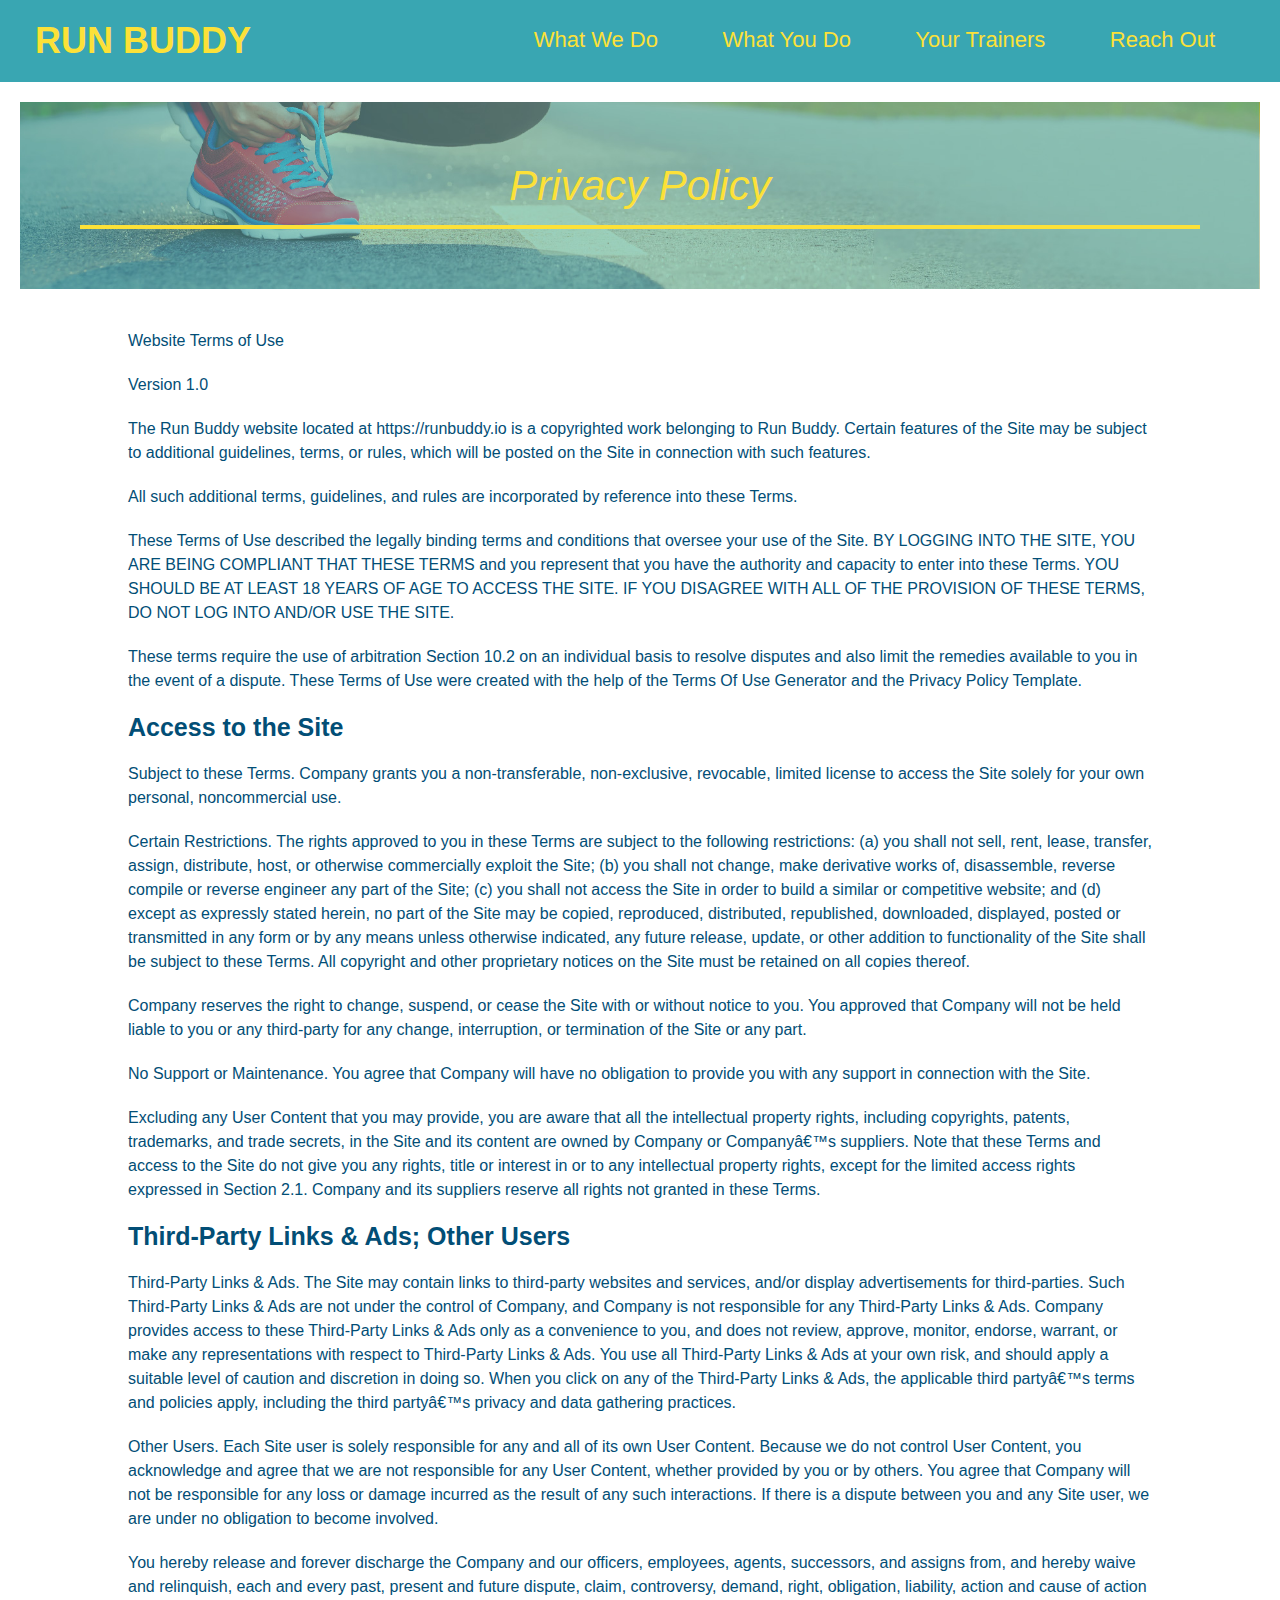
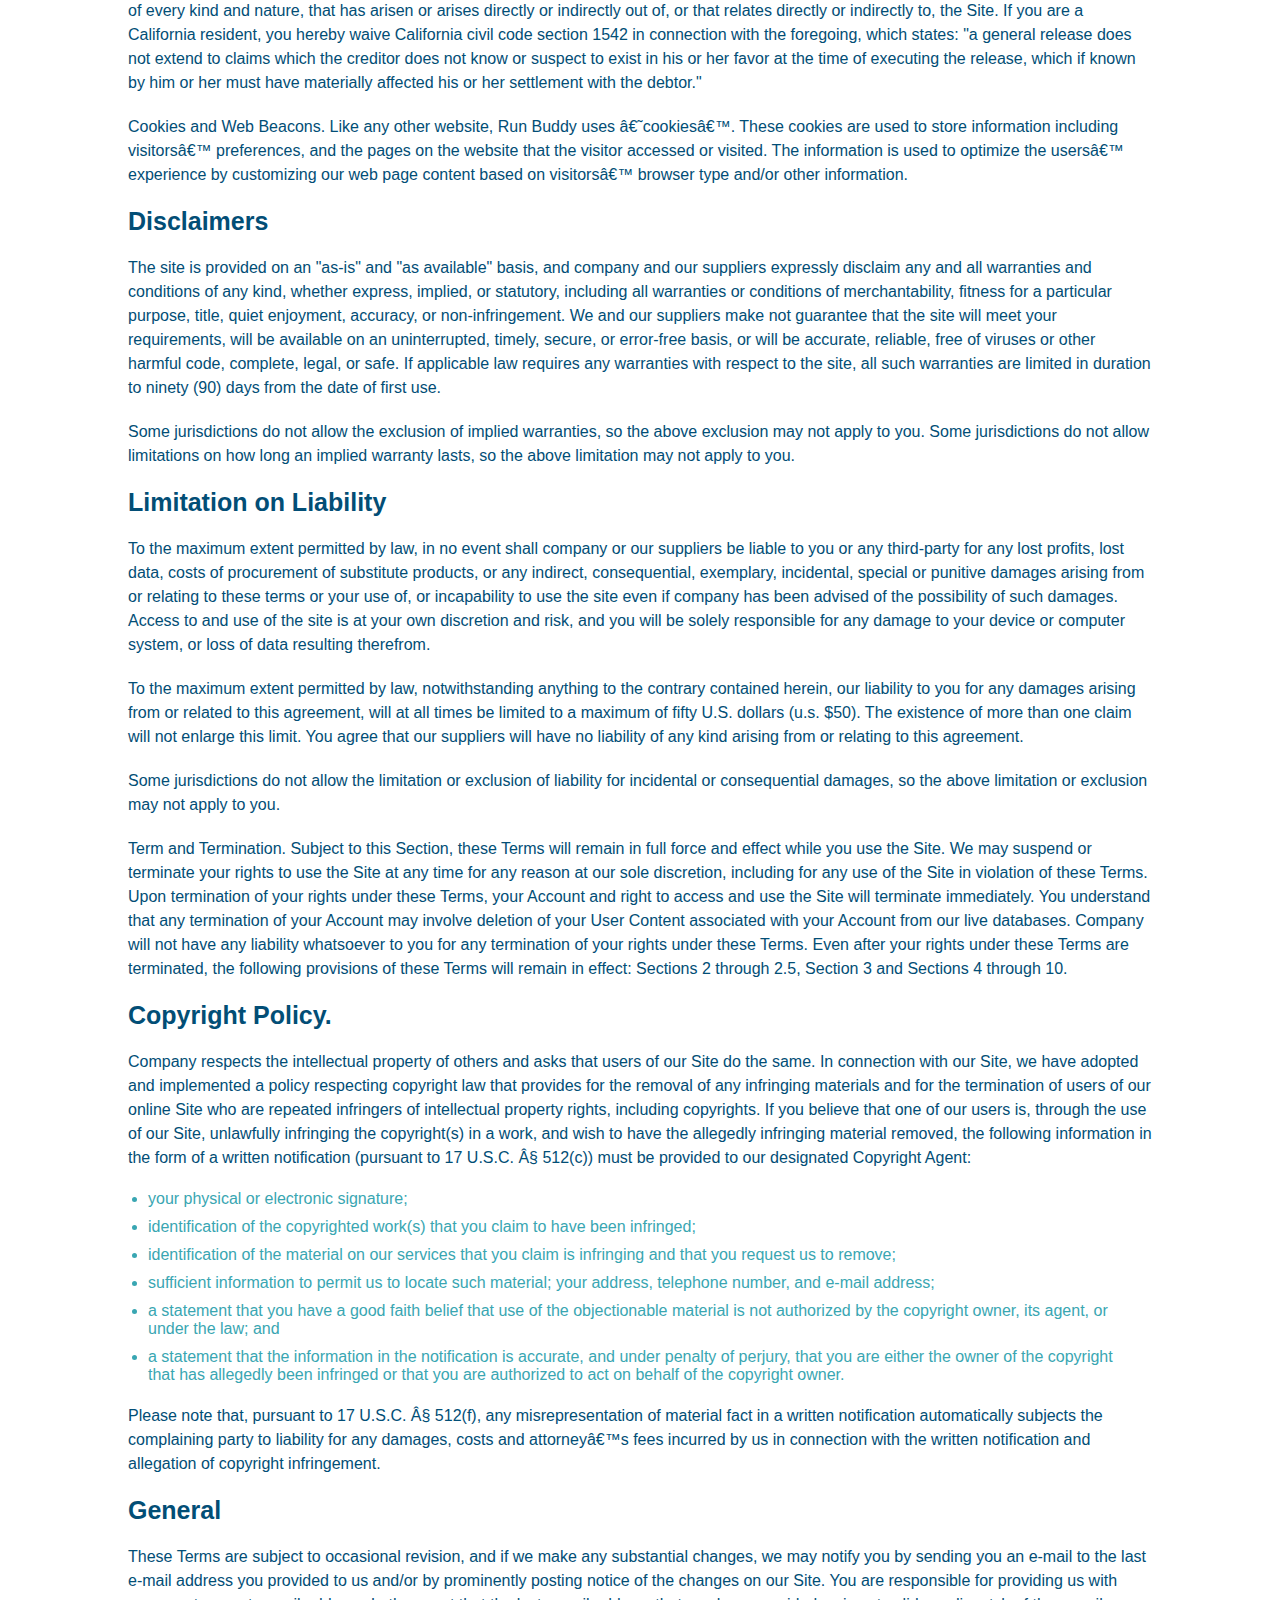
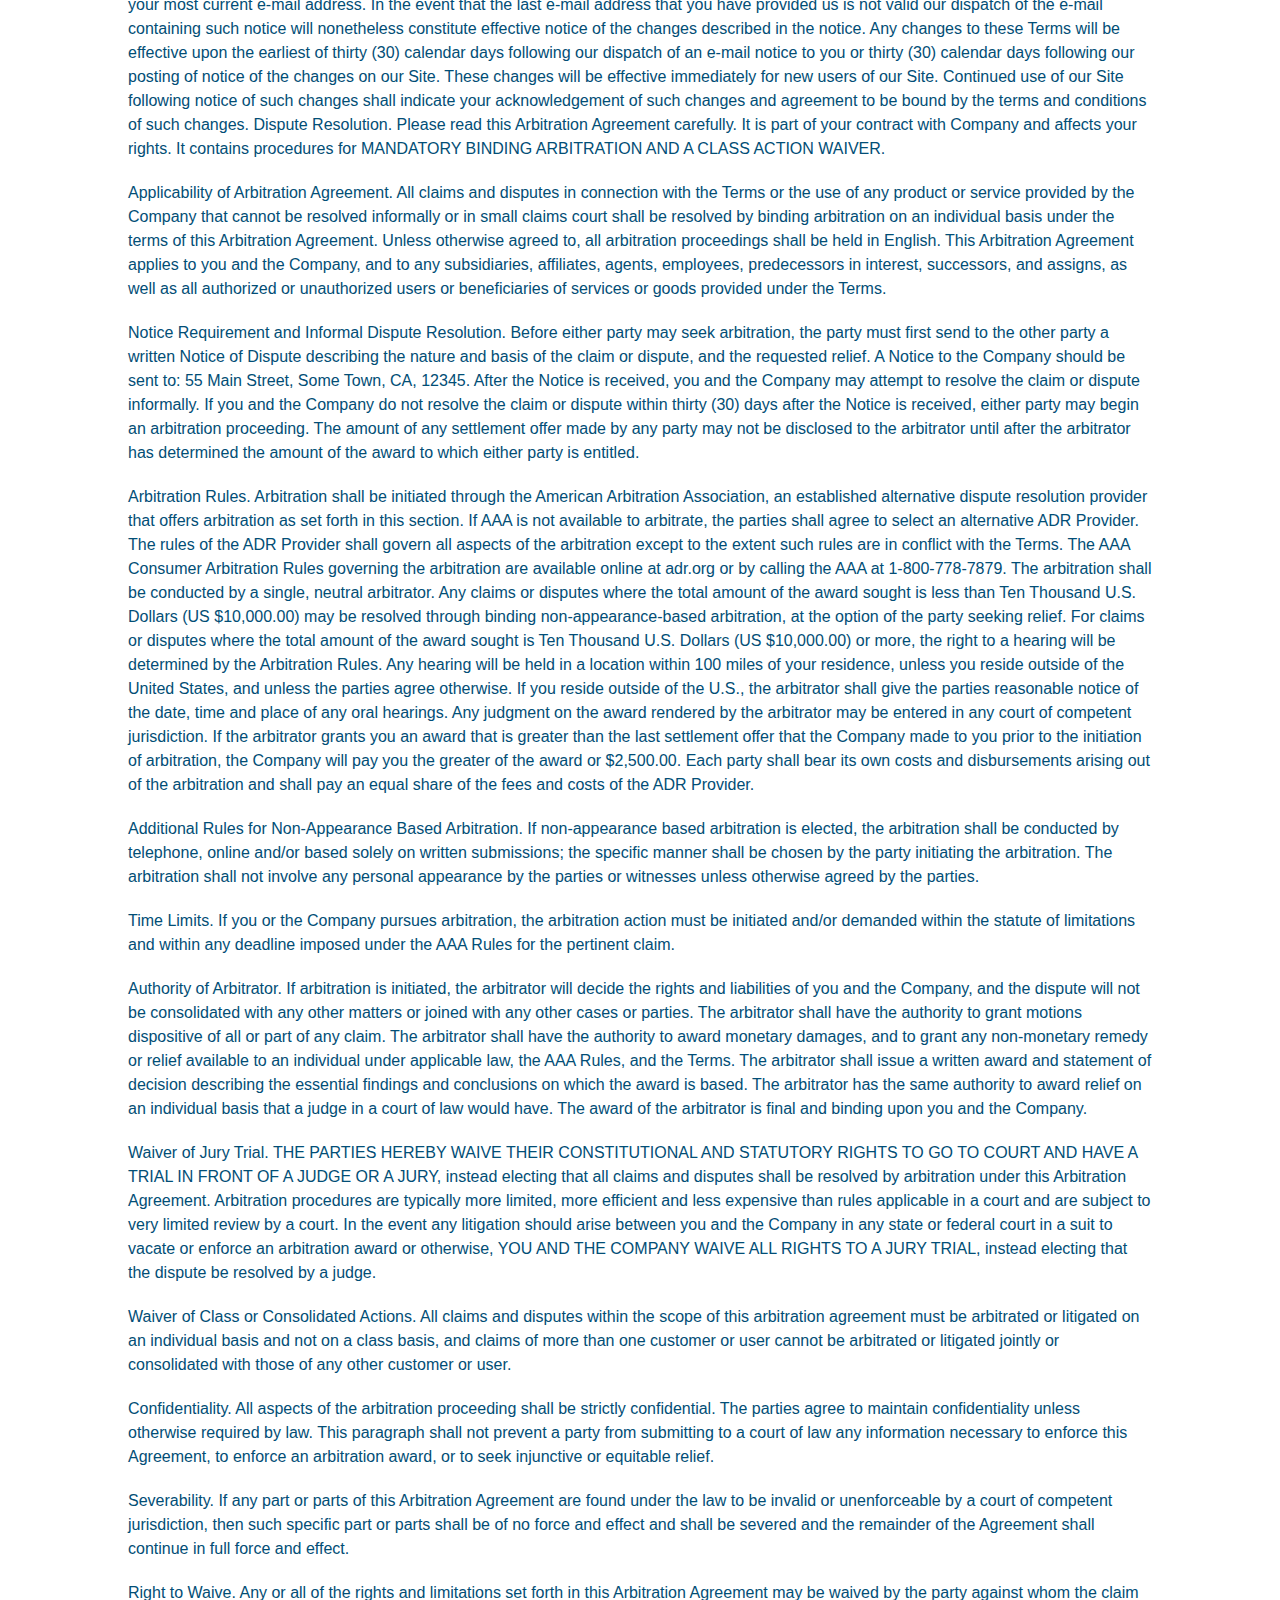
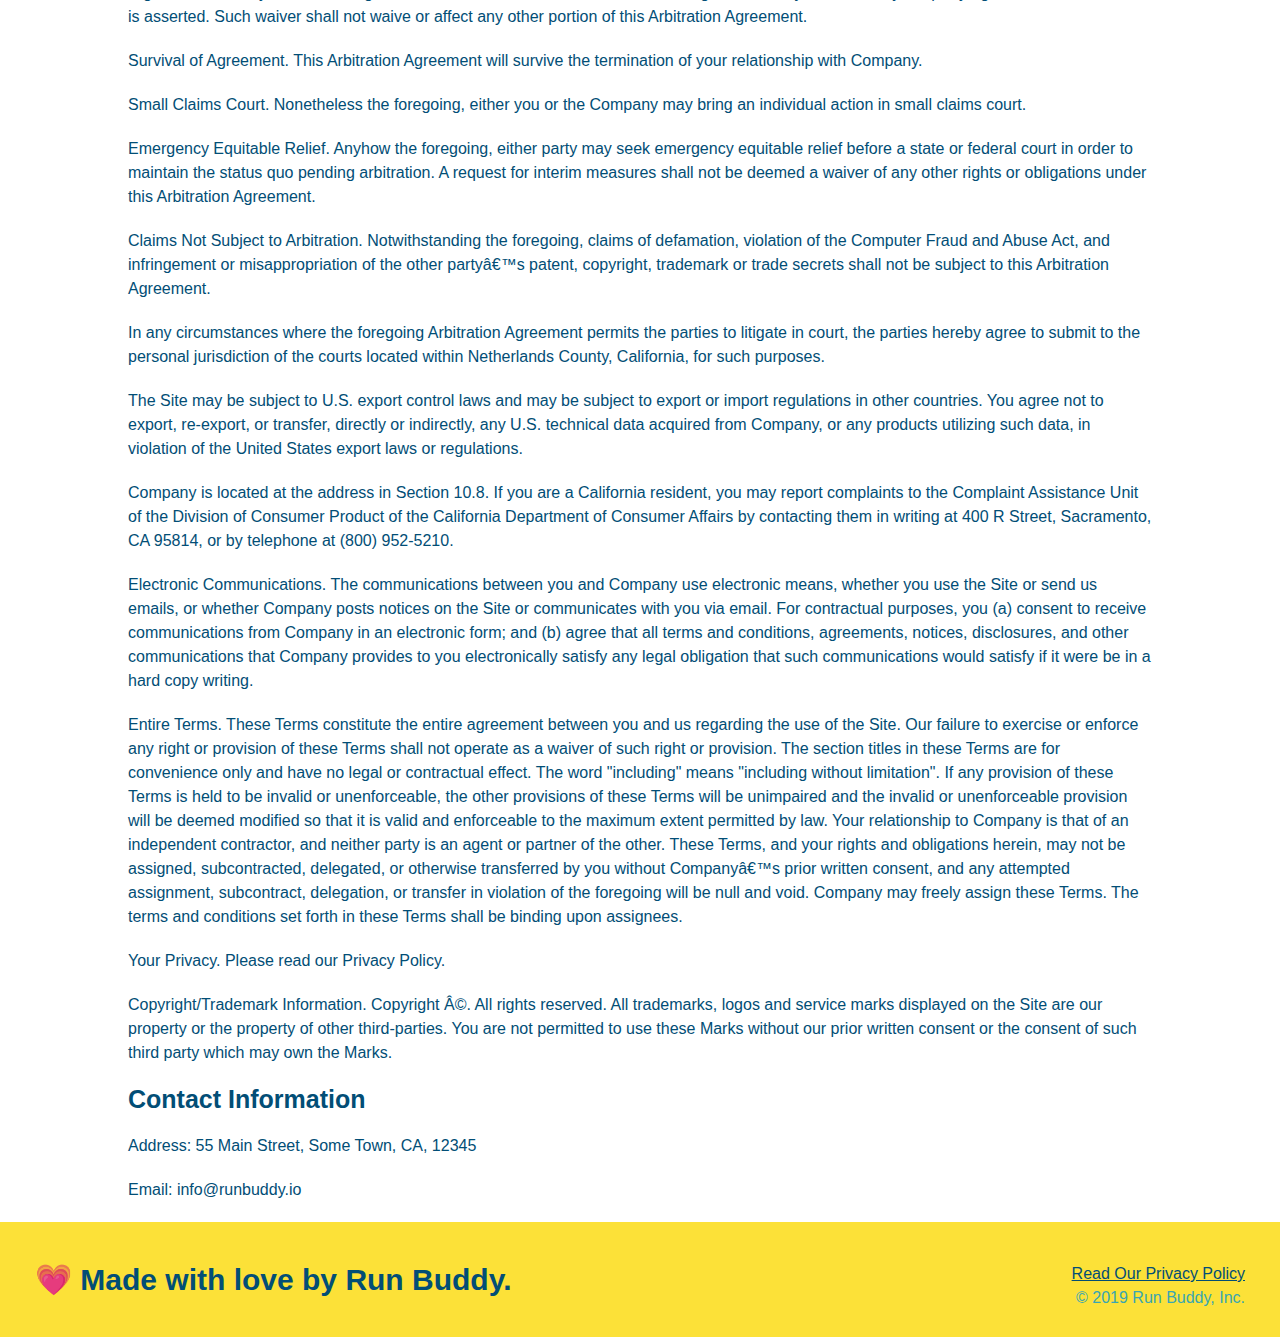
==== privacy-policy.html @ 0be73828 "Update README file" ====
<!DOCTYPE html>
<html lang="en">
  <head> 
    <link rel="stylesheet" href="./assets/css/style.css"/>
    <link rel="stylesheet" href="./assets/css/secondary-styles.css" />
    <meta charset="UTF-8" />
    <title>Privacy Policy - Run Buddy</title>
  </head>
    
<body>
   <!-- navigation -->
    <header>
     <h1> 
      <a href="/">RUN BUDDY</a>
      </h1>
     <nav>
      <!-- Unordered list element -->
      <ul>
        <!-- List item element -->
        <li>
          <!-- Anchor element -->
          <a href="./index.html#what-we-do">What We Do</a>
        </li>
        <li>
          <a href="./index.html#what-you-do">What You Do</a>
        </li>
        <li>
          <a href="./index.html#your-trainers">Your Trainers</a>
        </li>
        <li>
          <a href="./index.html#reach-out">Reach Out</a>
        </li>
      </ul>
     </nav>
   </header>
   <section class="hero">
     <h2 class="page-title">
       Privacy Policy
     </h2>
   </section>
   
   <article class="secondary-content">
    
    <p>
        Website Terms of Use
      </p>

      <p>
        Version 1.0
      </p>

      <p>
        The Run Buddy website located at https://runbuddy.io is a copyrighted work belonging to Run Buddy. Certain
        features of the Site may be subject to additional guidelines, terms, or rules, which will be posted on the Site
        in connection with such features.
      </p>

      <p>
        All such additional terms, guidelines, and rules are incorporated by reference into these Terms.
      </p>

      <p>
        These Terms of Use described the legally binding terms and conditions that oversee your use of the Site. BY
        LOGGING INTO THE SITE, YOU ARE BEING COMPLIANT THAT THESE TERMS and you represent that you have the authority
        and capacity to enter into these Terms. YOU SHOULD BE AT LEAST 18 YEARS OF AGE TO ACCESS THE SITE. IF YOU
        DISAGREE WITH ALL OF THE PROVISION OF THESE TERMS, DO NOT LOG INTO AND/OR USE THE SITE.
      </p>

      <p>
        These terms require the use of arbitration Section 10.2 on an individual basis to resolve disputes and also
        limit the remedies available to you in the event of a dispute. These Terms of Use were created with the help of
        the Terms Of Use Generator and the Privacy Policy Template.
      </p>

      <h3>
        Access to the Site
      </h3>

      <p>
        Subject to these Terms. Company grants you a non-transferable, non-exclusive, revocable, limited license to
        access the Site solely for your own personal, noncommercial use.
      </p>

      <p>
        Certain Restrictions. The rights approved to you in these Terms are subject to the following restrictions: (a)
        you shall not sell, rent, lease, transfer, assign, distribute, host, or otherwise commercially exploit the Site;
        (b) you shall not change, make derivative works of, disassemble, reverse compile or reverse engineer any part of
        the Site; (c) you shall not access the Site in order to build a similar or competitive website; and (d) except
        as expressly stated herein, no part of the Site may be copied, reproduced, distributed, republished, downloaded,
        displayed, posted or transmitted in any form or by any means unless otherwise indicated, any future release,
        update, or other addition to functionality of the Site shall be subject to these Terms. All copyright and other
        proprietary notices on the Site must be retained on all copies thereof.
      </p>

      <p>
        Company reserves the right to change, suspend, or cease the Site with or without notice to you. You approved
        that Company will not be held liable to you or any third-party for any change, interruption, or termination of
        the Site or any part.
      </p>

      <p>
        No Support or Maintenance. You agree that Company will have no obligation to provide you with any support in
        connection with the Site.
      </p>

      <p>
        Excluding any User Content that you may provide, you are aware that all the intellectual property rights,
        including copyrights, patents, trademarks, and trade secrets, in the Site and its content are owned by Company
        or Companyâ€™s suppliers. Note that these Terms and access to the Site do not give you any rights, title or
        interest in or to any intellectual property rights, except for the limited access rights expressed in Section
        2.1. Company and its suppliers reserve all rights not granted in these Terms.
      </p>

      <h3>
        Third-Party Links & Ads; Other Users
      </h3>

      <p>
        Third-Party Links & Ads. The Site may contain links to third-party websites and services, and/or display
        advertisements for third-parties. Such Third-Party Links & Ads are not under the control of Company, and Company
        is not responsible for any Third-Party Links & Ads. Company provides access to these Third-Party Links & Ads
        only as a convenience to you, and does not review, approve, monitor, endorse, warrant, or make any
        representations with respect to Third-Party Links & Ads. You use all Third-Party Links & Ads at your own risk,
        and should apply a suitable level of caution and discretion in doing so. When you click on any of the
        Third-Party Links & Ads, the applicable third partyâ€™s terms and policies apply, including the third partyâ€™s
        privacy and data gathering practices.
      </p>

      <p>
        Other Users. Each Site user is solely responsible for any and all of its own User Content. Because we do not
        control User Content, you acknowledge and agree that we are not responsible for any User Content, whether
        provided by you or by others. You agree that Company will not be responsible for any loss or damage incurred as
        the result of any such interactions. If there is a dispute between you and any Site user, we are under no
        obligation to become involved.
      </p>

      <p>
        You hereby release and forever discharge the Company and our officers, employees, agents, successors, and
        assigns from, and hereby waive and relinquish, each and every past, present and future dispute, claim,
        controversy, demand, right, obligation, liability, action and cause of action of every kind and nature, that has
        arisen or arises directly or indirectly out of, or that relates directly or indirectly to, the Site. If you are
        a California resident, you hereby waive California civil code section 1542 in connection with the foregoing,
        which states: "a general release does not extend to claims which the creditor does not know or suspect to exist
        in his or her favor at the time of executing the release, which if known by him or her must have materially
        affected his or her settlement with the debtor."
      </p>

      <p>
        Cookies and Web Beacons. Like any other website, Run Buddy uses â€˜cookiesâ€™. These cookies are used to store
        information including visitorsâ€™ preferences, and the pages on the website that the visitor accessed or visited.
        The information is used to optimize the usersâ€™ experience by customizing our web page content based on visitorsâ€™
        browser type and/or other information.
      </p>

      <h3>
        Disclaimers
      </h3>

      <p>
        The site is provided on an "as-is" and "as available" basis, and company and our suppliers expressly disclaim
        any and all warranties and conditions of any kind, whether express, implied, or statutory, including all
        warranties or conditions of merchantability, fitness for a particular purpose, title, quiet enjoyment, accuracy,
        or non-infringement. We and our suppliers make not guarantee that the site will meet your requirements, will be
        available on an uninterrupted, timely, secure, or error-free basis, or will be accurate, reliable, free of
        viruses or other harmful code, complete, legal, or safe. If applicable law requires any warranties with respect
        to the site, all such warranties are limited in duration to ninety (90) days from the date of first use.
      </p>

      <p>
        Some jurisdictions do not allow the exclusion of implied warranties, so the above exclusion may not apply to
        you. Some jurisdictions do not allow limitations on how long an implied warranty lasts, so the above limitation
        may not apply to you.
      </p>

      <h3>
        Limitation on Liability
      </h3>

      <p>
        To the maximum extent permitted by law, in no event shall company or our suppliers be liable to you or any
        third-party for any lost profits, lost data, costs of procurement of substitute products, or any indirect,
        consequential, exemplary, incidental, special or punitive damages arising from or relating to these terms or
        your use of, or incapability to use the site even if company has been advised of the possibility of such
        damages. Access to and use of the site is at your own discretion and risk, and you will be solely responsible
        for any damage to your device or computer system, or loss of data resulting therefrom.
      </p>

      <p>
        To the maximum extent permitted by law, notwithstanding anything to the contrary contained herein, our liability
        to you for any damages arising from or related to this agreement, will at all times be limited to a maximum of
        fifty U.S. dollars (u.s. $50). The existence of more than one claim will not enlarge this limit. You agree that
        our suppliers will have no liability of any kind arising from or relating to this agreement.
      </p>

      <p>
        Some jurisdictions do not allow the limitation or exclusion of liability for incidental or consequential
        damages, so the above limitation or exclusion may not apply to you.
      </p>

      <p>
        Term and Termination. Subject to this Section, these Terms will remain in full force and effect while you use
        the Site. We may suspend or terminate your rights to use the Site at any time for any reason at our sole
        discretion, including for any use of the Site in violation of these Terms. Upon termination of your rights under
        these Terms, your Account and right to access and use the Site will terminate immediately. You understand that
        any termination of your Account may involve deletion of your User Content associated with your Account from our
        live databases. Company will not have any liability whatsoever to you for any termination of your rights under
        these Terms. Even after your rights under these Terms are terminated, the following provisions of these Terms
        will remain in effect: Sections 2 through 2.5, Section 3 and Sections 4 through 10.
      </p>

      <h3>
        Copyright Policy.
      </h3>

      <p>
        Company respects the intellectual property of others and asks that users of our Site do the same. In connection
        with our Site, we have adopted and implemented a policy respecting copyright law that provides for the removal
        of any infringing materials and for the termination of users of our online Site who are repeated infringers of
        intellectual property rights, including copyrights. If you believe that one of our users is, through the use of
        our Site, unlawfully infringing the copyright(s) in a work, and wish to have the allegedly infringing material
        removed, the following information in the form of a written notification (pursuant to 17 U.S.C. Â§ 512(c)) must
        be provided to our designated Copyright Agent:
      </p>

      <ul>
        <li>
          your physical or electronic signature;
        </li>
        <li>
          identification of the copyrighted work(s) that you claim to have been infringed;
        </li>
        <li>
          identification of the material on our services that you claim is infringing and that you request us to remove;
        </li>
        <li>
          sufficient information to permit us to locate such material; your address, telephone number, and e-mail
          address;
        </li>
        <li>
          a statement that you have a good faith belief that use of the objectionable material is not authorized by the
          copyright owner, its agent, or under the law; and
        </li>
        <li>
          a statement that the information in the notification is accurate, and under penalty of perjury, that you are
          either the owner of the copyright that has allegedly been infringed or that you are authorized to act on
          behalf of the copyright owner.
        </li>
      </ul>

      <p>
        Please note that, pursuant to 17 U.S.C. Â§ 512(f), any misrepresentation of material fact in a written
        notification automatically subjects the complaining party to liability for any damages, costs and attorneyâ€™s
        fees incurred by us in connection with the written notification and allegation of copyright infringement.
      </p>

      <h3>
        General
      </h3>

      <p>
        These Terms are subject to occasional revision, and if we make any substantial changes, we may notify you by
        sending you an e-mail to the last e-mail address you provided to us and/or by prominently posting notice of the
        changes on our Site. You are responsible for providing us with your most current e-mail address. In the event
        that the last e-mail address that you have provided us is not valid our dispatch of the e-mail containing such
        notice will nonetheless constitute effective notice of the changes described in the notice. Any changes to these
        Terms will be effective upon the earliest of thirty (30) calendar days following our dispatch of an e-mail
        notice to you or thirty (30) calendar days following our posting of notice of the changes on our Site. These
        changes will be effective immediately for new users of our Site. Continued use of our Site following notice of
        such changes shall indicate your acknowledgement of such changes and agreement to be bound by the terms and
        conditions of such changes. Dispute Resolution. Please read this Arbitration Agreement carefully. It is part of
        your contract with Company and affects your rights. It contains procedures for MANDATORY BINDING ARBITRATION AND
        A CLASS ACTION WAIVER.
      </p>

      <p>
        Applicability of Arbitration Agreement. All claims and disputes in connection with the Terms or the use of any
        product or service provided by the Company that cannot be resolved informally or in small claims court shall be
        resolved by binding arbitration on an individual basis under the terms of this Arbitration Agreement. Unless
        otherwise agreed to, all arbitration proceedings shall be held in English. This Arbitration Agreement applies to
        you and the Company, and to any subsidiaries, affiliates, agents, employees, predecessors in interest,
        successors, and assigns, as well as all authorized or unauthorized users or beneficiaries of services or goods
        provided under the Terms.
      </p>

      <p>
        Notice Requirement and Informal Dispute Resolution. Before either party may seek arbitration, the party must
        first send to the other party a written Notice of Dispute describing the nature and basis of the claim or
        dispute, and the requested relief. A Notice to the Company should be sent to: 55 Main Street, Some Town, CA,
        12345. After the Notice is received, you and the Company may attempt to resolve the claim or dispute informally.
        If you and the Company do not resolve the claim or dispute within thirty (30) days after the Notice is received,
        either party may begin an arbitration proceeding. The amount of any settlement offer made by any party may not
        be disclosed to the arbitrator until after the arbitrator has determined the amount of the award to which either
        party is entitled.
      </p>

      <p>
        Arbitration Rules. Arbitration shall be initiated through the American Arbitration Association, an established
        alternative dispute resolution provider that offers arbitration as set forth in this section. If AAA is not
        available to arbitrate, the parties shall agree to select an alternative ADR Provider. The rules of the ADR
        Provider shall govern all aspects of the arbitration except to the extent such rules are in conflict with the
        Terms. The AAA Consumer Arbitration Rules governing the arbitration are available online at adr.org or by
        calling the AAA at 1-800-778-7879. The arbitration shall be conducted by a single, neutral arbitrator. Any
        claims or disputes where the total amount of the award sought is less than Ten Thousand U.S. Dollars (US
        $10,000.00) may be resolved through binding non-appearance-based arbitration, at the option of the party seeking
        relief. For claims or disputes where the total amount of the award sought is Ten Thousand U.S. Dollars (US
        $10,000.00) or more, the right to a hearing will be determined by the Arbitration Rules. Any hearing will be
        held in a location within 100 miles of your residence, unless you reside outside of the United States, and
        unless the parties agree otherwise. If you reside outside of the U.S., the arbitrator shall give the parties
        reasonable notice of the date, time and place of any oral hearings. Any judgment on the award rendered by the
        arbitrator may be entered in any court of competent jurisdiction. If the arbitrator grants you an award that is
        greater than the last settlement offer that the Company made to you prior to the initiation of arbitration, the
        Company will pay you the greater of the award or $2,500.00. Each party shall bear its own costs and
        disbursements arising out of the arbitration and shall pay an equal share of the fees and costs of the ADR
        Provider.
      </p>

      <p>
        Additional Rules for Non-Appearance Based Arbitration. If non-appearance based arbitration is elected, the
        arbitration shall be conducted by telephone, online and/or based solely on written submissions; the specific
        manner shall be chosen by the party initiating the arbitration. The arbitration shall not involve any personal
        appearance by the parties or witnesses unless otherwise agreed by the parties.
      </p>

      <p>
        Time Limits. If you or the Company pursues arbitration, the arbitration action must be initiated and/or demanded
        within the statute of limitations and within any deadline imposed under the AAA Rules for the pertinent claim.
      </p>

      <p>
        Authority of Arbitrator. If arbitration is initiated, the arbitrator will decide the rights and liabilities of
        you and the Company, and the dispute will not be consolidated with any other matters or joined with any other
        cases or parties. The arbitrator shall have the authority to grant motions dispositive of all or part of any
        claim. The arbitrator shall have the authority to award monetary damages, and to grant any non-monetary remedy
        or relief available to an individual under applicable law, the AAA Rules, and the Terms. The arbitrator shall
        issue a written award and statement of decision describing the essential findings and conclusions on which the
        award is based. The arbitrator has the same authority to award relief on an individual basis that a judge in a
        court of law would have. The award of the arbitrator is final and binding upon you and the Company.
      </p>

      <p>
        Waiver of Jury Trial. THE PARTIES HEREBY WAIVE THEIR CONSTITUTIONAL AND STATUTORY RIGHTS TO GO TO COURT AND HAVE
        A TRIAL IN FRONT OF A JUDGE OR A JURY, instead electing that all claims and disputes shall be resolved by
        arbitration under this Arbitration Agreement. Arbitration procedures are typically more limited, more efficient
        and less expensive than rules applicable in a court and are subject to very limited review by a court. In the
        event any litigation should arise between you and the Company in any state or federal court in a suit to vacate
        or enforce an arbitration award or otherwise, YOU AND THE COMPANY WAIVE ALL RIGHTS TO A JURY TRIAL, instead
        electing that the dispute be resolved by a judge.
      </p>

      <p>
        Waiver of Class or Consolidated Actions. All claims and disputes within the scope of this arbitration agreement
        must be arbitrated or litigated on an individual basis and not on a class basis, and claims of more than one
        customer or user cannot be arbitrated or litigated jointly or consolidated with those of any other customer or
        user.
      </p>

      <p>
        Confidentiality. All aspects of the arbitration proceeding shall be strictly confidential. The parties agree to
        maintain confidentiality unless otherwise required by law. This paragraph shall not prevent a party from
        submitting to a court of law any information necessary to enforce this Agreement, to enforce an arbitration
        award, or to seek injunctive or equitable relief.
      </p>

      <p>
        Severability. If any part or parts of this Arbitration Agreement are found under the law to be invalid or
        unenforceable by a court of competent jurisdiction, then such specific part or parts shall be of no force and
        effect and shall be severed and the remainder of the Agreement shall continue in full force and effect.
      </p>

      <p>
        Right to Waive. Any or all of the rights and limitations set forth in this Arbitration Agreement may be waived
        by the party against whom the claim is asserted. Such waiver shall not waive or affect any other portion of this
        Arbitration Agreement.
      </p>

      <p>
        Survival of Agreement. This Arbitration Agreement will survive the termination of your relationship with
        Company.
      </p>

      <p>
        Small Claims Court. Nonetheless the foregoing, either you or the Company may bring an individual action in small
        claims court.
      </p>

      <p>
        Emergency Equitable Relief. Anyhow the foregoing, either party may seek emergency equitable relief before a
        state or federal court in order to maintain the status quo pending arbitration. A request for interim measures
        shall not be deemed a waiver of any other rights or obligations under this Arbitration Agreement.
      </p>

      <p>
        Claims Not Subject to Arbitration. Notwithstanding the foregoing, claims of defamation, violation of the
        Computer Fraud and Abuse Act, and infringement or misappropriation of the other partyâ€™s patent, copyright,
        trademark or trade secrets shall not be subject to this Arbitration Agreement.
      </p>

      <p>
        In any circumstances where the foregoing Arbitration Agreement permits the parties to litigate in court, the
        parties hereby agree to submit to the personal jurisdiction of the courts located within Netherlands County,
        California, for such purposes.
      </p>

      <p>
        The Site may be subject to U.S. export control laws and may be subject to export or import regulations in other
        countries. You agree not to export, re-export, or transfer, directly or indirectly, any U.S. technical data
        acquired from Company, or any products utilizing such data, in violation of the United States export laws or
        regulations.
      </p>

      <p>
        Company is located at the address in Section 10.8. If you are a California resident, you may report complaints
        to the Complaint Assistance Unit of the Division of Consumer Product of the California Department of Consumer
        Affairs by contacting them in writing at 400 R Street, Sacramento, CA 95814, or by telephone at (800) 952-5210.
      </p>

      <p>
        Electronic Communications. The communications between you and Company use electronic means, whether you use the
        Site or send us emails, or whether Company posts notices on the Site or communicates with you via email. For
        contractual purposes, you (a) consent to receive communications from Company in an electronic form; and (b)
        agree that all terms and conditions, agreements, notices, disclosures, and other communications that Company
        provides to you electronically satisfy any legal obligation that such communications would satisfy if it were be
        in a hard copy writing.
      </p>

      <p>
        Entire Terms. These Terms constitute the entire agreement between you and us regarding the use of the Site. Our
        failure to exercise or enforce any right or provision of these Terms shall not operate as a waiver of such right
        or provision. The section titles in these Terms are for convenience only and have no legal or contractual
        effect. The word "including" means "including without limitation". If any provision of these Terms is held to be
        invalid or unenforceable, the other provisions of these Terms will be unimpaired and the invalid or
        unenforceable provision will be deemed modified so that it is valid and enforceable to the maximum extent
        permitted by law. Your relationship to Company is that of an independent contractor, and neither party is an
        agent or partner of the other. These Terms, and your rights and obligations herein, may not be assigned,
        subcontracted, delegated, or otherwise transferred by you without Companyâ€™s prior written consent, and any
        attempted assignment, subcontract, delegation, or transfer in violation of the foregoing will be null and void.
        Company may freely assign these Terms. The terms and conditions set forth in these Terms shall be binding upon
        assignees.
      </p>

      <p>
        Your Privacy. Please read our Privacy Policy.
      </p>

      <p>
        Copyright/Trademark Information. Copyright Â©. All rights reserved. All trademarks, logos and service marks
        displayed on the Site are our property or the property of other third-parties. You are not permitted to use
        these Marks without our prior written consent or the consent of such third party which may own the Marks.
      </p>

      <h3>
        Contact Information
      </h3>

      <p>
        Address: 55 Main Street, Some Town, CA, 12345
      </p>

      <p>
        Email: info@runbuddy.io
      </p>

   </article>


<!-- footer -->
<footer>
    <h2>&#128151 Made with love by Run Buddy.</h2>
    <div>
     <a href="#">Read Our Privacy Policy</a><br />
     &copy; 2019 Run Buddy, Inc.
   </div>
   </footer>
</body>
</html>
---- assets/css/style.css ----
* {
  margin: 0;
  padding: 0;
  box-sizing: border-box;
}

body {
  /* more on this crazy alphanumerical value in a minute! */
  color: #39a6b2;
  font-family: Helvetica, Arial, sans-serif;
}

/* apply styles to <header> */
header {
  padding: 20px 35px;
  background-color: #39a6b2;
}

header h1 {
  font-weight: bold;
  font-size: 36px;
  color: #fce138;
  margin: 0;
  display: inline;
}
header a {
  text-decoration: none;
  color: #fce138;
}

header nav {
  float: right;
  margin: 7px 0;
}

header nav ul li {
  display: inline;
}

header nav ul li a {
  margin: 0 30px;
  font-weight: lighter;
  font-size: 22px;
}

footer {
  background: #fce138;
  width: 100%;
  padding: 40px 35px;
}

footer h2 {
  display: inline;
  color: #024e76;
  font-size: 30px;
  margin: 0;
}

footer div {
  float: right;
  line-height: 1.5;
  text-align: right;
}

footer a {
  color: #024e76;
}

section {
  padding: 60px;
}

/* Hero Style Start */
.hero {
  background-image: url('../images/hero-bg.jpg');
  height: 600px;
  background-size: cover;
  background-position: center;
  position: relative;
}
/* Hero Style End */

/* homepage hero */
.hero {
  margin: 20px;
  background-color: white;
  font-size: 20px;
  color: blue;
}

/* these two colors will override the ones above in .hero */
.hero-secondary {
  background-color: black;
  color: red;
}



.hero-form {
  border: 3px solid #024e76;
  background-color: #fce138;
  padding: 20px;
  width: 500px;
  color: #024e76;
  position: absolute; 
  bottom: 120px;
  right: 140px;
}

.hero-form h3 {
  font-size: 24px;
  margin: 0;
}
.hero-form p {
  margin: 5px 0 15px 0;
}

.form-input {
  border: 1px solid #024e76;
  display: block;
  padding: 7px 15px;
  font-size: 16px;
  color: #024e76;
  width: 100%;
  margin-bottom: 15px;
}

.hero-form label {
  margin: 0 5px;
}

.hero-form button {
  color: #fce138;
  background-color: #024e76;
  border: none;
  padding: 10px 20px;
  font-size: 16px;
}

.intro {
  text-align: center;
}

.intro p {
  line-height: 1.7;
  color: #39a6b2;
  width: 80%;
  font-size: 20px;
  margin: 0 auto;
}

.steps {
  text-align: center;
  background: #fce138;
}

.steps div {
  margin-bottom: 80px;
}

.steps img {
  width: 15%;
  margin: 10px 0;
}

.steps h3 {
  color: #024e76;
  font-size: 46px;
  margin-top: 10px;
}

.steps p {
  color: #39a6b2;
  font-size: 23px;
}

.steps span {
  font-size: 38px;
}

.section-title {
  font-size: 55px;
  color: #024e76;
  margin-bottom: 35px;
  padding: 0 100px 20px 100px;
  display: inline-block;
  border-bottom: 3px solid;
}

.primary-border {
  border-color: #fce138;
}

.secondary-border {
  border-color: #39a6b2;
}

.trainers {
  text-align: center;
}

.trainer {
  width: 900px;
  margin: 0 auto 30px auto;
  background: #024e76;
  color: #fce138;
  overflow: auto;
}

.trainer img {
  width: 35%;
  float: left;
}

.trainer-bio {
  padding: 35px;
  float: left;
  width: 65%;
}

.trainer-bio h3 {
  font-size: 32px;
  margin-bottom: 8px;
}

.trainer-bio h4 {
  font-weight: lighter;
  font-size: 26px;
  margin-bottom: 25px;
}

.trainer-bio p {
  font-size: 17px;
  line-height: 1.3;
}

.text-left {
  text-align: left;
}

.text-right {
  text-align: right;
}

/* REACH OUT STYLES START */
.contact {
  text-align: center;
  background: #024e76;
}

.contact h2 {
  color: #fce138;
}

.contact-info iframe {
  width: 400px;
  height: 400px;
}

.contact-info div {
  width: 410px;
  display: inline-block;
  vertical-align: top;
  text-align: left;
  margin: 30px 0 0 60px;
  color: white;
}

.contact-info h3 {
  color: #fce138;
  font-size: 32px;
}

.contact-info p,
.contact-info address {
  margin: 20px 0;
  line-height: 1.5;
  font-size: 20px;
  font-style: normal;
}

.contact-info a {
  color: #fce138;
}
/* REACH OUT STYLES END */
---- assets/css/secondary-styles.css ----
.hero {
    background-position: bottom;
    height: auto;
    text-align: center;
    margin-bottom: 40px;
}

.page-title {
    color: #fce138;
    display: inline block;
    border-bottom: 4px solid #fce138;
    padding: 0 80px 15px 80px;
    font-weight: normal;
    font-size: 42px;
    font-style: italic;
  
  }
.secondary-content {
    width: 80%;
    margin: 0 auto;
    color: #024e76;
}

.secondary-content h3 {
    font-size: 25px;
    margin: 20px 0;
}

.secondary-content p {
    font-size: 16px;
    line-height: 1.5;
    margin: 20px 0;
}

.secondary-content ul {
    margin: 15px 20px;
}

.secondary-content li {
    color: #39a6b2;
    margin: 10px 0;
}
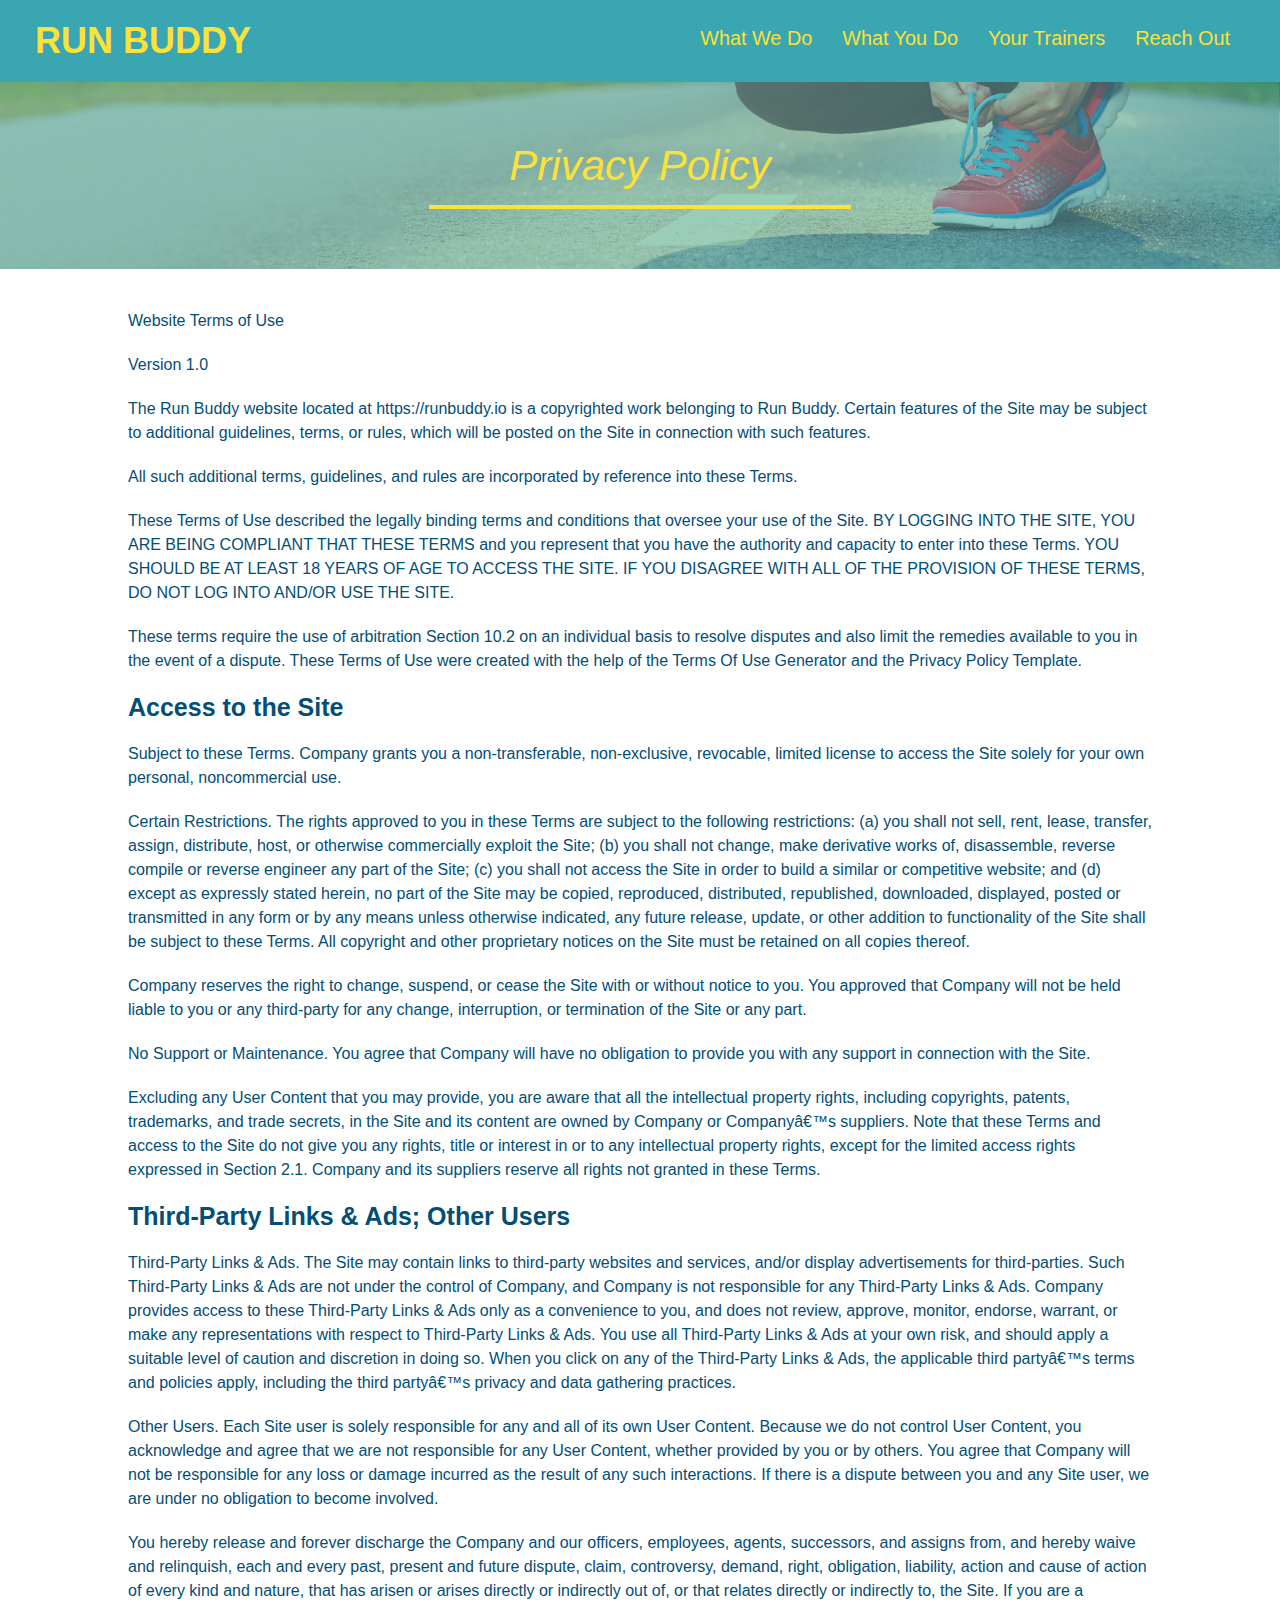
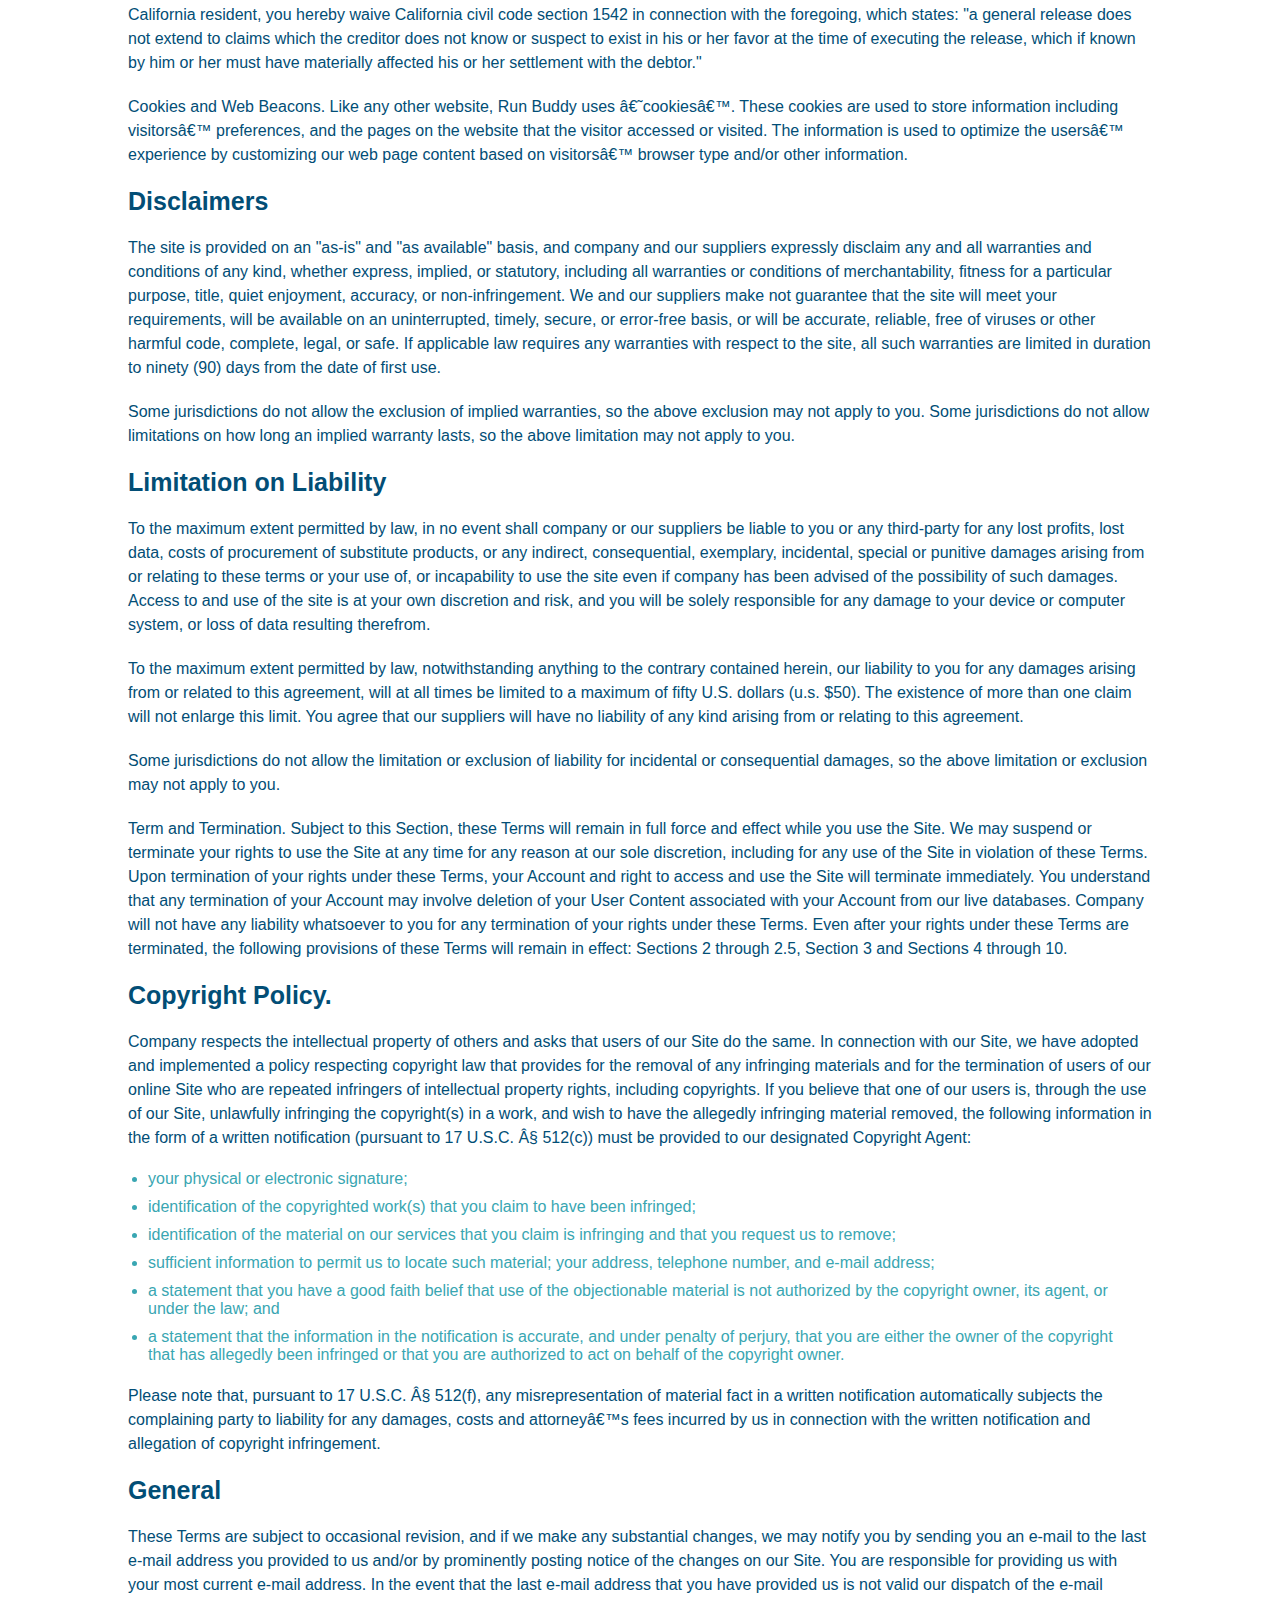
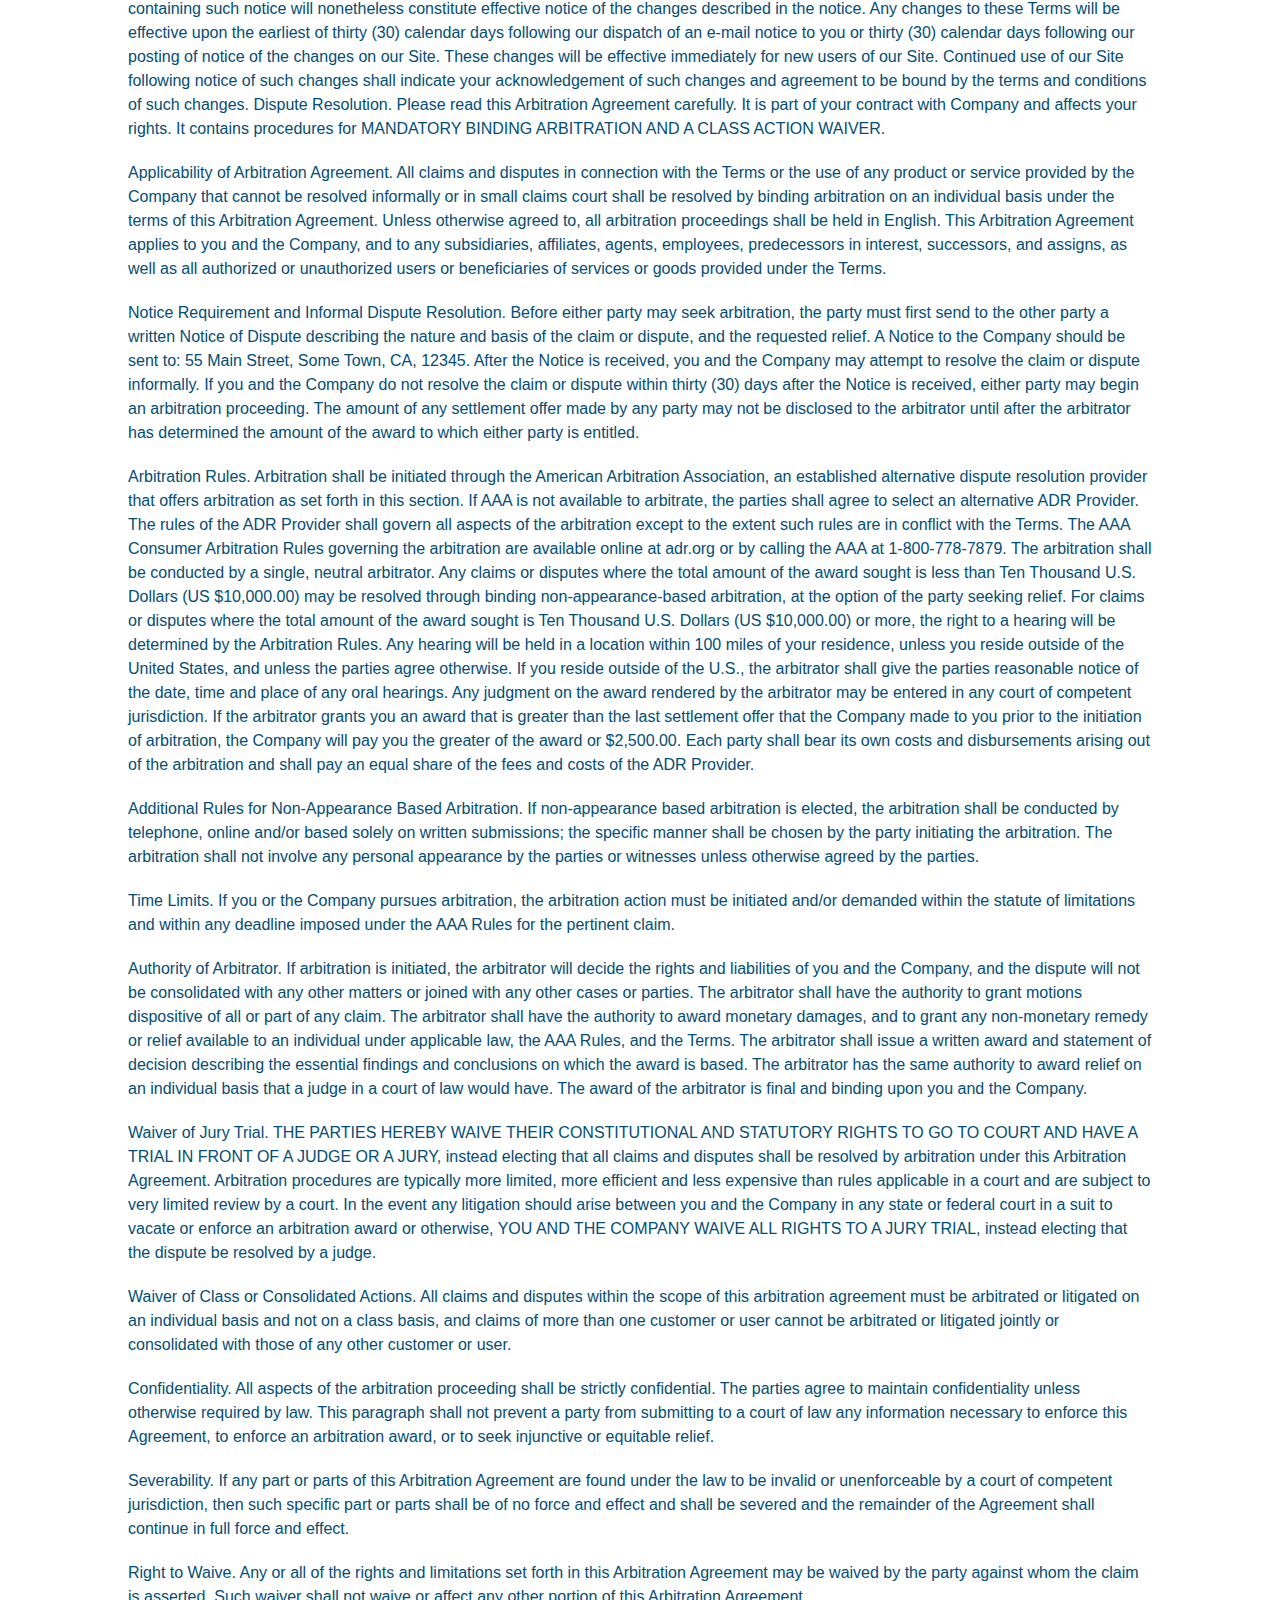
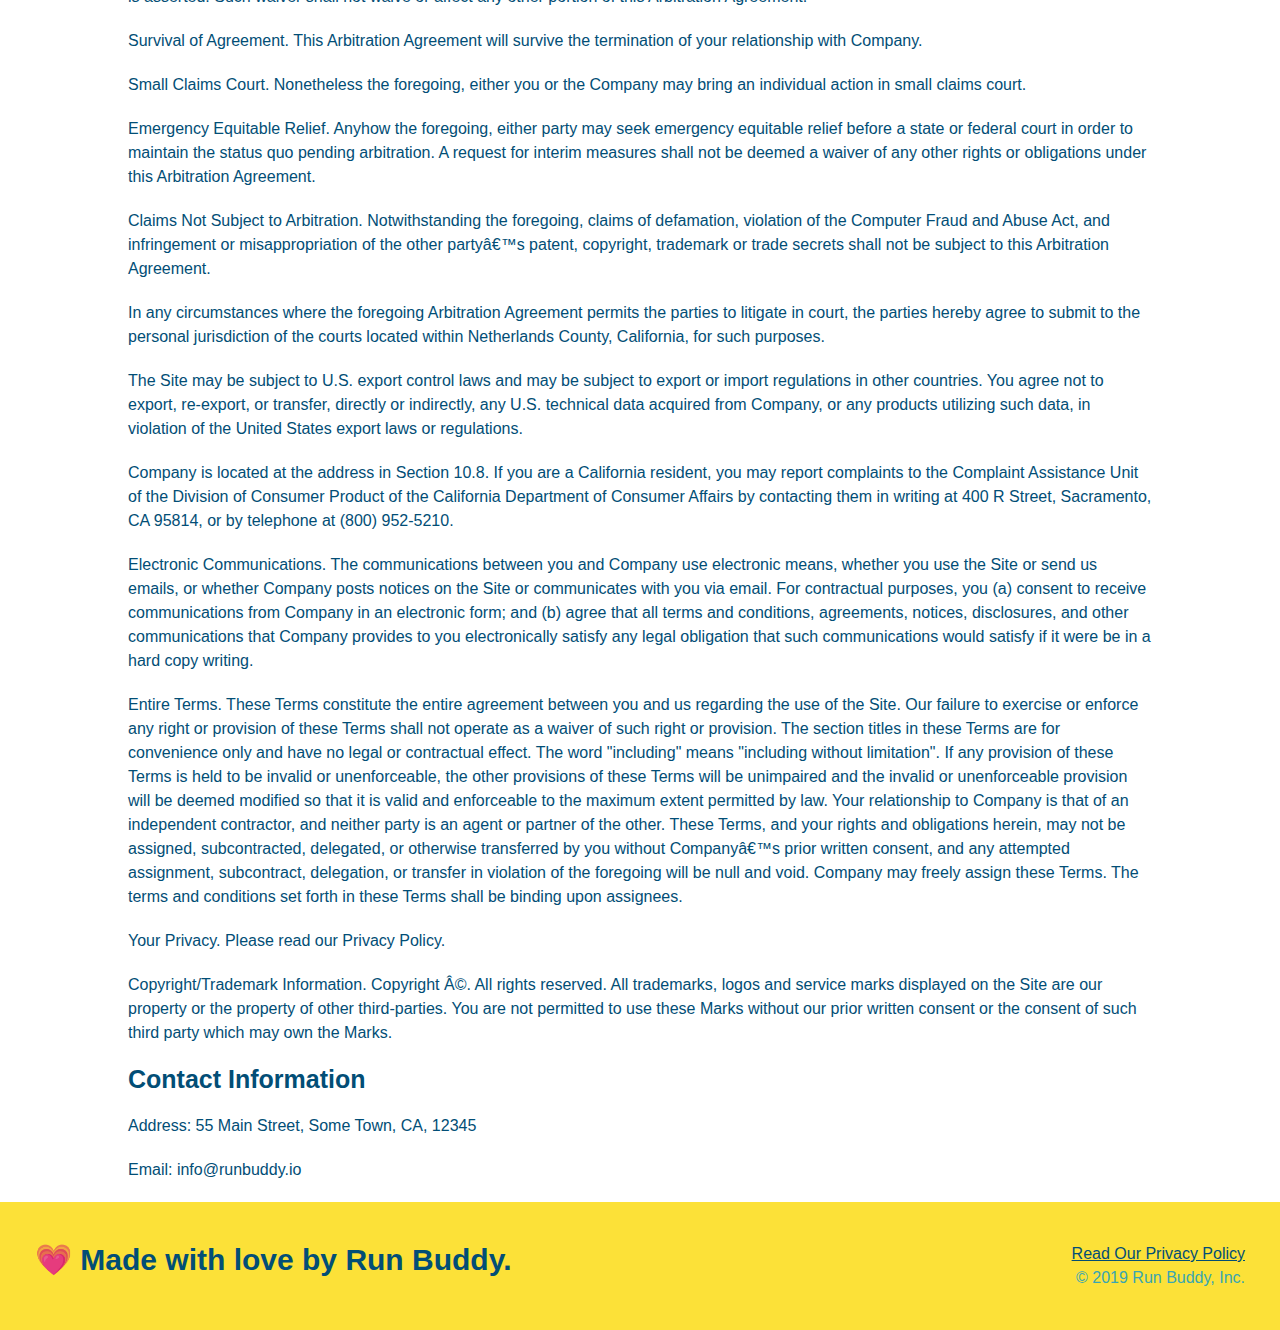
==== commit 9577d6a5: "media queries added to the bottom of the CSS stylesheet" ====
--- a/privacy-policy.html
+++ b/privacy-policy.html
@@ -1,6 +1,7 @@
 <!DOCTYPE html>
 <html lang="en">
   <head> 
+    <meta name="viewport" content="width=device-width, initial-scale=1.0" />
     <link rel="stylesheet" href="./assets/css/style.css"/>
     <link rel="stylesheet" href="./assets/css/secondary-styles.css" />
     <meta charset="UTF-8" />
--- a/assets/css/style.css
+++ b/assets/css/style.css
@@ -1,63 +1,76 @@
 * {
+  box-sizing: border-box;
   margin: 0;
   padding: 0;
-  box-sizing: border-box;
 }
 
 body {
-  /* more on this crazy alphanumerical value in a minute! */
   color: #39a6b2;
   font-family: Helvetica, Arial, sans-serif;
 }
 
-/* apply styles to <header> */
+
+/* HEADER / NAV BAR STYLES START */
+
 header {
   padding: 20px 35px;
   background-color: #39a6b2;
+  display: flex;
+  justify-content: space-between;
+  flex-wrap: wrap;
 }
 
 header h1 {
   font-weight: bold;
+  margin: 0;
   font-size: 36px;
   color: #fce138;
-  margin: 0;
-  display: inline;
-}
+}
+
 header a {
   text-decoration: none;
   color: #fce138;
 }
 
 header nav {
-  float: right;
   margin: 7px 0;
 }
 
-header nav ul li {
-  display: inline;
+header nav ul {
+  display: flex;
+  flex-wrap: wrap;
+  justify-content: space-between;
+  align-items: center;
+  list-style: none;
 }
 
 header nav ul li a {
-  margin: 0 30px;
+  padding: 10px 15px;
   font-weight: lighter;
-  font-size: 22px;
-}
-
+  font-size: 1.55vw;
+}
+
+/* HEADER / NAVBAR STYLES END */
+
+
+
+/* FOOTER STYLES START */
 footer {
   background: #fce138;
-  width: 100%;
   padding: 40px 35px;
+  display: flex;
+  justify-content: space-between;
+  flex-wrap: wrap;
+  width: 100%;
 }
 
 footer h2 {
-  display: inline;
   color: #024e76;
   font-size: 30px;
   margin: 0;
 }
 
 footer div {
-  float: right;
   line-height: 1.5;
   text-align: right;
 }
@@ -65,46 +78,46 @@
 footer a {
   color: #024e76;
 }
-
+/* END FOOTER STYLES */
+
+/* STYLE ALL SECTION TAGS */
 section {
   padding: 60px;
 }
 
-/* Hero Style Start */
+/* HERO STYLES START */
 .hero {
   background-image: url('../images/hero-bg.jpg');
-  height: 600px;
   background-size: cover;
   background-position: center;
-  position: relative;
-}
-/* Hero Style End */
-
-/* homepage hero */
-.hero {
-  margin: 20px;
-  background-color: white;
-  font-size: 20px;
-  color: blue;
-}
-
-/* these two colors will override the ones above in .hero */
-.hero-secondary {
-  background-color: black;
-  color: red;
-}
-
-
+  display: flex;
+  justify-content: center;
+  flex-wrap: wrap;
+  align-items: flex-start;
+}
+
+.hero-cta {
+  width: 35%;
+  text-align: right;
+  margin: 3.5%;
+  color: #fff;
+  font-size: 18px;
+  line-height: 1.2;
+}
+
+.hero-cta h2 {
+  font-style: italic;
+  font-size: 55px;
+  color: #fce138;
+}
 
 .hero-form {
   border: 3px solid #024e76;
   background-color: #fce138;
   padding: 20px;
-  width: 500px;
-  color: #024e76;
-  position: absolute; 
-  bottom: 120px;
-  right: 140px;
+  color: #024e76;
+  width: 40%;
+  margin: 3.5%;
 }
 
 .hero-form h3 {
@@ -122,7 +135,7 @@
   font-size: 16px;
   color: #024e76;
   width: 100%;
-  margin-bottom: 15px;
+  margin-bottom: 15px; 
 }
 
 .hero-form label {
@@ -135,105 +148,207 @@
   border: none;
   padding: 10px 20px;
   font-size: 16px;
-}
-
-.intro {
+} 
+/* HERO STYLES END */
+
+
+/* SECTION TITLE STYLES START */
+.section-title {
+  font-size: 48px;
+  border-bottom: 3px solid;
+  color: #024e76;
+  padding-bottom: 20px;
   text-align: center;
-}
+  margin: 0 auto 35px auto;
+  width: 50%;
+}
+
+.primary-border {
+  border-color: #fce138;
+}
+
+.secondary-border {
+  border-color: #39a6b2;
+}
+/* SECTION TITLE STYLES END */
+
+/* WHAT WE DO STYLES */
 
 .intro p {
   line-height: 1.7;
   color: #39a6b2;
   width: 80%;
+  margin: 0 auto;
   font-size: 20px;
+  text-align: center;
+}
+/* WHAT YOU DO STYLES END */
+
+
+/* WHAT YOU DO STYLES START */
+.steps { 
+  background: #fce138;
+}
+
+.step {
+  margin: 50px auto;
+  padding-bottom: 50px;
+  width: 80%;
+  border-bottom: 1px solid #39a6b2;
+  display: flex;
+  flex-wrap: wrap;
+  align-items: center;
+  justify-content: space-between;
+}
+
+.step h3 {
+  color: #024e76;
+  font-size: 46px;
+  flex: 1 30%;
+}
+
+.step-info {
+  flex: 2 70%;
+  display: flex;
+  flex-wrap: wrap;
+  align-items: center;
+}
+
+.step-img {
+  flex: 1 12%;
+  margin-right: 20px;
+}
+
+.step-img img {
+  max-width: 100%;
+}
+
+.step-text {
+  flex: 12;
+}
+
+.step-text p {
+  color: #39a6b2;
+  font-size: 18px;
+}
+
+.step-text h4 {
+  font-size: 26px;
+  line-height: 1.5;
+  color: #024e76;
+}
+
+/* WHAT YOU DO STYLES END */
+
+/* MEET THE TRAINERS START */
+.trainers {
+  width: 100%;
   margin: 0 auto;
-}
-
-.steps {
-  text-align: center;
-  background: #fce138;
-}
-
-.steps div {
-  margin-bottom: 80px;
-}
-
-.steps img {
-  width: 15%;
-  margin: 10px 0;
-}
-
-.steps h3 {
-  color: #024e76;
-  font-size: 46px;
-  margin-top: 10px;
-}
-
-.steps p {
-  color: #39a6b2;
-  font-size: 23px;
-}
-
-.steps span {
-  font-size: 38px;
-}
-
-.section-title {
-  font-size: 55px;
-  color: #024e76;
-  margin-bottom: 35px;
-  padding: 0 100px 20px 100px;
-  display: inline-block;
-  border-bottom: 3px solid;
-}
-
-.primary-border {
-  border-color: #fce138;
-}
-
-.secondary-border {
-  border-color: #39a6b2;
-}
-
-.trainers {
-  text-align: center;
+  display: flex;
+  flex-wrap: wrap;
+  justify-content: space-around;
 }
 
 .trainer {
-  width: 900px;
-  margin: 0 auto 30px auto;
+  margin: 20px;
+  flex: 1;
   background: #024e76;
   color: #fce138;
-  overflow: auto;
 }
 
 .trainer img {
-  width: 35%;
-  float: left;
+  width: 100%;
 }
 
 .trainer-bio {
-  padding: 35px;
-  float: left;
-  width: 65%;
+  padding: 25px;
+  line-height: 1.3;
 }
 
 .trainer-bio h3 {
-  font-size: 32px;
-  margin-bottom: 8px;
+  font-size: 28px;
 }
 
 .trainer-bio h4 {
   font-weight: lighter;
-  font-size: 26px;
-  margin-bottom: 25px;
+  font-size: 22px;
+  margin-bottom: 15px;
 }
 
 .trainer-bio p {
   font-size: 17px;
-  line-height: 1.3;
-}
-
+}
+/* TRAINER STYLES END */
+
+/* REACH OUT STYLES START */
+.contact {
+  background: #024e76;
+}
+
+.contact h2 {
+  color: #fce138;
+}
+
+.contact-info {
+  display: flex;
+  justify-content: space-between;
+  flex-wrap: wrap;
+}
+
+.contact-info > * {
+  flex: 1;
+  margin: 15px;
+}
+
+.contact-info iframe {
+  height: 400px;
+}
+
+.contact-info div {
+  color: white;
+}
+
+.contact-info h3 {
+  color: #fce138;
+  font-size: 32px;
+}
+
+.contact-info p, .contact-info address {
+  margin: 20px 0;
+  line-height: 1.5;
+  font-size: 16px;
+  font-style: normal;
+}
+
+.contact-form input, .contact-form textarea {
+  border: 1px solid #024e76;
+  display: block;
+  padding: 7px 15px;
+  font-size: 16px;
+  color: #024e76;
+  width: 100%;
+  margin-bottom: 15px;
+  margin-top: 5px;
+}
+
+.contact-form button {
+  width: 100%;
+  border: none;
+  background: #fce138;
+  color: #024e76;
+  text-align: center;
+  padding: 15px 0;
+  font-size: 16px;
+}
+
+.contact-info a {
+  color: #fce138;
+}
+
+
+/* REACH OUT STYLES END */
+
+/* UTILITIES */
 .text-left {
   text-align: left;
 }
@@ -242,45 +357,21 @@
   text-align: right;
 }
 
-/* REACH OUT STYLES START */
-.contact {
-  text-align: center;
-  background: #024e76;
-}
-
-.contact h2 {
-  color: #fce138;
-}
-
-.contact-info iframe {
-  width: 400px;
-  height: 400px;
-}
-
-.contact-info div {
-  width: 410px;
-  display: inline-block;
-  vertical-align: top;
-  text-align: left;
-  margin: 30px 0 0 60px;
-  color: white;
-}
-
-.contact-info h3 {
-  color: #fce138;
-  font-size: 32px;
-}
-
-.contact-info p,
-.contact-info address {
-  margin: 20px 0;
-  line-height: 1.5;
-  font-size: 20px;
-  font-style: normal;
-}
-
-.contact-info a {
-  color: #fce138;
-}
-/* REACH OUT STYLES END */
-
+.flex-row {
+  display: flex;
+}
+
+/* MEDIA QUERY FOR SMALLER DESKTOP SCREENS AND SMALLER */
+@media screen and (max-width: 980px) {
+  
+}
+
+/* MEDIA QUERY FOR TABLETS AND SMALLER */
+@media screen and (max-width: 768px) {
+  
+}
+
+/* MEDIA QUERY FOR MOBILE PHONES AND SMALLER */
+@media screen and (max-width: 575px) {
+  
+}--- a/assets/css/secondary-styles.css
+++ b/assets/css/secondary-styles.css
@@ -1,43 +1,43 @@
+/* SECONDARY PAGE STYLES */
 .hero {
     background-position: bottom;
     height: auto;
     text-align: center;
     margin-bottom: 40px;
-}
-
-.page-title {
+  }
+  
+  .page-title {
+    padding: 0 80px 15px 80px;
+    font-size: 42px;
+    font-weight: 400;
+    font-style: italic;
     color: #fce138;
-    display: inline block;
+    display: inline-block;
     border-bottom: 4px solid #fce138;
-    padding: 0 80px 15px 80px;
-    font-weight: normal;
-    font-size: 42px;
-    font-style: italic;
+  }
   
-  }
-.secondary-content {
+  .secondary-content {
     width: 80%;
     margin: 0 auto;
     color: #024e76;
-}
-
-.secondary-content h3 {
+  }
+  
+  .secondary-content h3 {
     font-size: 25px;
     margin: 20px 0;
-}
-
-.secondary-content p {
+  }
+  
+  .secondary-content p {
     font-size: 16px;
     line-height: 1.5;
     margin: 20px 0;
-}
-
-.secondary-content ul {
+  }
+  
+  .secondary-content ul {
     margin: 15px 20px;
-}
-
-.secondary-content li {
+  }
+  
+  .secondary-content li {
     color: #39a6b2;
     margin: 10px 0;
-}
-
+  }